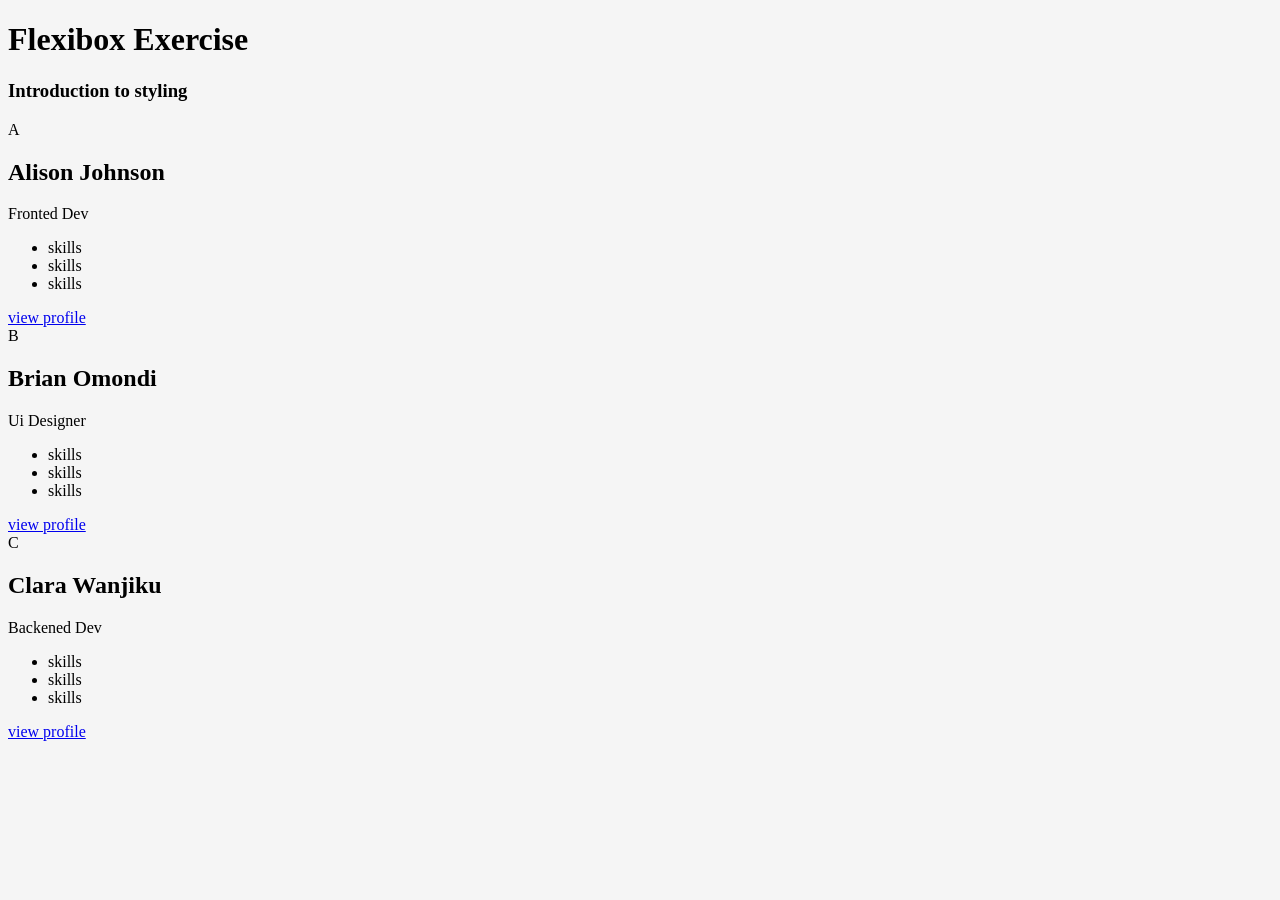
==== css-flexibox-exercise/index.html @ 5be67dad "my third work" ====
<!DOCTYPE html>
<html lang="en">
<head>
    <meta charset="UTF-8">
    <meta name="viewport" content="width=device-width, initial-scale=1.0">
    <title>Document</title>
    <link rel="stylesheet" href="style.css">
</head>
<body>
    <header>
        <h1>Flexibox Exercise</h1> 
        <h3>Introduction to styling</h3>
    </header>
        
        <main>

            <div>
            <div>A</div>
                        <H2>Alison Johnson</H2><p>Fronted Dev</p>
                        <ul>
                        <li>skills</li>
                        <li>skills</li>
                        <li>skills</li>
                        </ul>
                        <a href="#">view profile</a>
            </div>
            </div>
            <div>B</div>
                        <H2>Brian Omondi</H2><p>Ui Designer</p>
                        <ul>
                        <li>skills</li>
                        <li>skills</li>
                        <li>skills</li>
                        </ul>
                        <a href="#">view profile</a>
            </div>
            </div>
            <div>C</div>
                        <H2>Clara Wanjiku</H2><p>Backened Dev</p>
                        <ul>
                        <li>skills</li>
                        <li>skills</li>
                        <li>skills</li>
                        </ul>
                        <a href="#">view profile</a>
            </div>
            </div>
        </main>
    
</body>
</html>
---- css-flexibox-exercise/style.css ----
.card{
    background-color:white;
    border: radius 20px;;
    padding:20px;
    box-shadow:20px;
    border-top: 20px;
    align-items: center;

}

body{
box-sizing: border-box;
background-color:whitesmoke;

}

header{
    align-items: center;
    color: black;


}
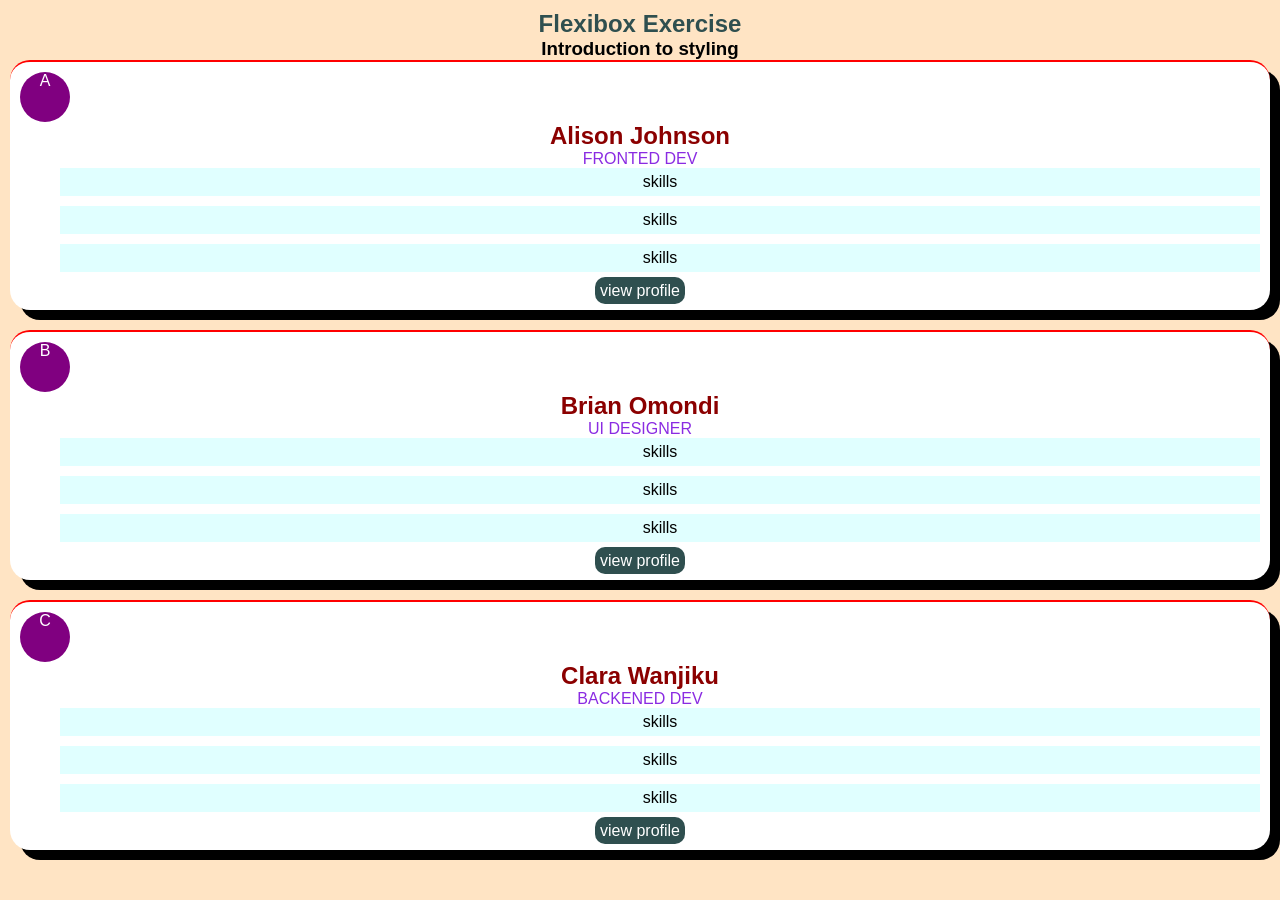
==== commit 29575357: "my third commit" ====
--- a/css-flexibox-exercise/index.html
+++ b/css-flexibox-exercise/index.html
@@ -14,7 +14,7 @@
         
         <main>
 
-            <div>
+            <div class="card">
             <div>A</div>
                         <H2>Alison Johnson</H2><p>Fronted Dev</p>
                         <ul>
@@ -24,7 +24,7 @@
                         </ul>
                         <a href="#">view profile</a>
             </div>
-            </div>
+            <div class="card">
             <div>B</div>
                         <H2>Brian Omondi</H2><p>Ui Designer</p>
                         <ul>
@@ -34,7 +34,7 @@
                         </ul>
                         <a href="#">view profile</a>
             </div>
-            </div>
+            <div class="card">
             <div>C</div>
                         <H2>Clara Wanjiku</H2><p>Backened Dev</p>
                         <ul>
--- a/css-flexibox-exercise/style.css
+++ b/css-flexibox-exercise/style.css
@@ -1,22 +1,62 @@
-.card{
-    background-color:white;
-    border: radius 20px;;
-    padding:20px;
-    box-shadow:20px;
-    border-top: 20px;
-    align-items: center;
-
+*{
+    margin: 0px;
+    padding: opx;
+    box-sizing: border-box;
 }
 
 body{
-box-sizing: border-box;
-background-color:whitesmoke;
+    background-color: bisque;
+    font-family: Verdana, Geneva, Tahoma, sans-serif;
+    padding: 10px;
+}
+header{
+    text-align: center;
+}
+header h1{
+    color: darkslategray;
+    font-size: 1.5rem;
+}
+header p{
+    color: lightgray;
+}
+.card{
+    background-color: white;
+    border-radius: 20px;
+    padding: 10px;
+    box-shadow: 10px 10px black;
+    border-top: 2px solid red;
+    text-align: center;
+    margin-bottom: 20px;
+}
+.card div{
+    background-color: purple;
+    border-radius: 50%;
+    width:50px;
+    height: 50px;
+    color: white;
+}
+.card h2{
+    color: darkred;
+}
+.card p{
+    color: blueviolet;
+    text-transform: uppercase;
+}
+.card ul{
+    list-style-type:none;
+}
+.card ul li{
+    background-color: lightcyan;
+    border-radius: 1opx;
+    margin-bottom: 10px;
+    padding: 5px;
+}
+.card a{
+    text-decoration: none;
+    background-color: darkslategrey;
+    color: white;
+    padding: 5px;
+    border-radius: 10px;
+}
+.card a:hover{background-color: darkgoldenrod;}
 
-}
-
-header{
-    align-items: center;
-    color: black;
-
-
-}
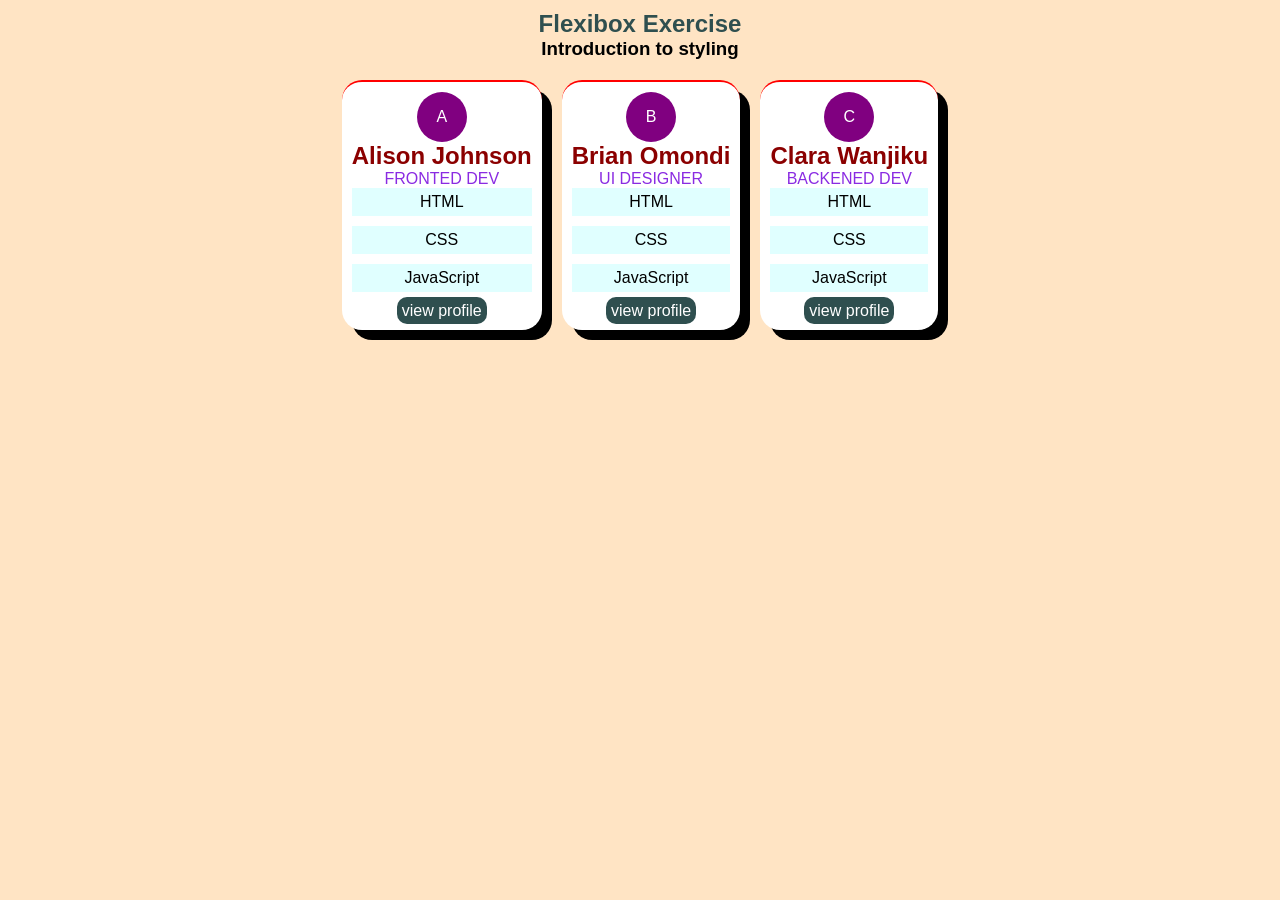
==== commit c842e4e5: "My fourth Cimmit" ====
--- a/css-flexibox-exercise/index.html
+++ b/css-flexibox-exercise/index.html
@@ -4,6 +4,7 @@
     <meta charset="UTF-8">
     <meta name="viewport" content="width=device-width, initial-scale=1.0">
     <title>Document</title>
+    <link rel="shortcut icon" href="ux.png" type="image/x-icon">
     <link rel="stylesheet" href="style.css">
 </head>
 <body>
@@ -18,9 +19,9 @@
             <div>A</div>
                         <H2>Alison Johnson</H2><p>Fronted Dev</p>
                         <ul>
-                        <li>skills</li>
-                        <li>skills</li>
-                        <li>skills</li>
+                        <li>HTML</li>
+                        <li>CSS</li>
+                        <li>JavaScript</li>
                         </ul>
                         <a href="#">view profile</a>
             </div>
@@ -28,9 +29,9 @@
             <div>B</div>
                         <H2>Brian Omondi</H2><p>Ui Designer</p>
                         <ul>
-                        <li>skills</li>
-                        <li>skills</li>
-                        <li>skills</li>
+                        <li>HTML</li>
+                        <li>CSS</li>
+                        <li>JavaScript</li>
                         </ul>
                         <a href="#">view profile</a>
             </div>
@@ -38,9 +39,9 @@
             <div>C</div>
                         <H2>Clara Wanjiku</H2><p>Backened Dev</p>
                         <ul>
-                        <li>skills</li>
-                        <li>skills</li>
-                        <li>skills</li>
+                        <li>HTML</li>
+                        <li>CSS</li>
+                        <li>JavaScript</li>
                         </ul>
                         <a href="#">view profile</a>
             </div>
--- a/css-flexibox-exercise/style.css
+++ b/css-flexibox-exercise/style.css
@@ -1,6 +1,6 @@
 *{
     margin: 0px;
-    padding: opx;
+    padding: 0px;
     box-sizing: border-box;
 }
 
@@ -34,6 +34,12 @@
     width:50px;
     height: 50px;
     color: white;
+    display: flex;
+    align-items: center;
+    justify-content: center;
+    margin: auto;
+    
+    
 }
 .card h2{
     color: darkred;
@@ -58,5 +64,15 @@
     padding: 5px;
     border-radius: 10px;
 }
-.card a:hover{background-color: darkgoldenrod;}
+.card a:hover{background-color: darkgoldenrod;
+}
+main{
+    display: flex;
+    gap: 20px;
+    justify-content: center;
+    margin-top: 20px;
+    flex-wrap: wrap;
+    flex-direction: row;
+    flex-flow: row wrap;
 
+}
